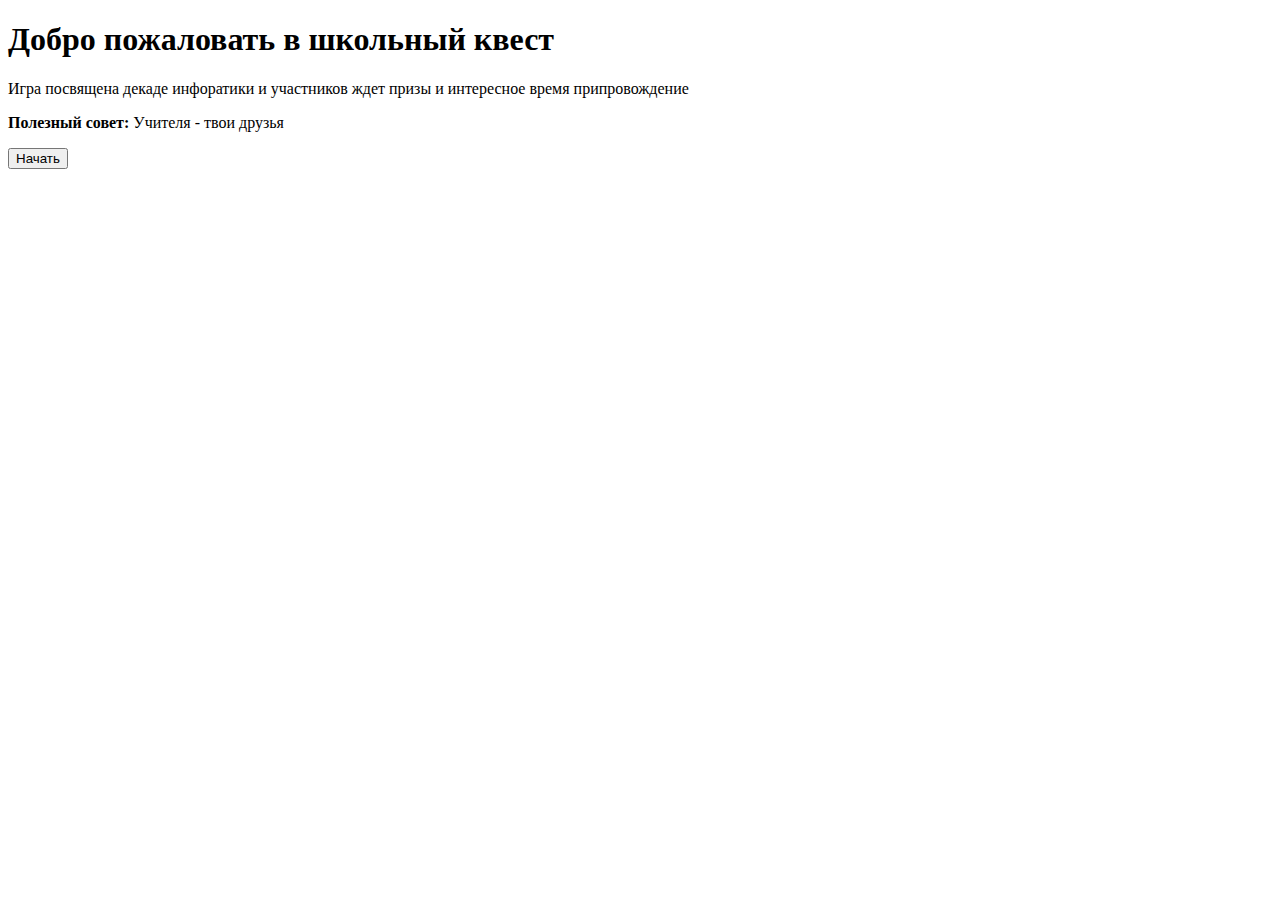
==== index.html @ 0d8583c9 "Create index.html" ====
<!DOCTYPE html>
<html lang="en">
<head>
    <meta charset="UTF-8">
    <link rel="icon" href="emblem.jpg" type="image/jpg">
    <link rel="stylesheet" href="style.css">
    <meta name="viewport" content="width=device-width, initial-scale=1.0">
    <title>Welcome</title>
 
    </head>
    <body>
    
      <h1>Добро пожаловать в школьный квест</h1>
      <p>Игра посвящена декаде инфоратики и участников ждет призы и интересное время припровождение</p>
      <p><strong>Полезный совет:</strong> Учителя - твои друзья</p>
      
      <button onclick="location.href='54quest№1.html'">Начать</button>
    
    </body>
    </html>
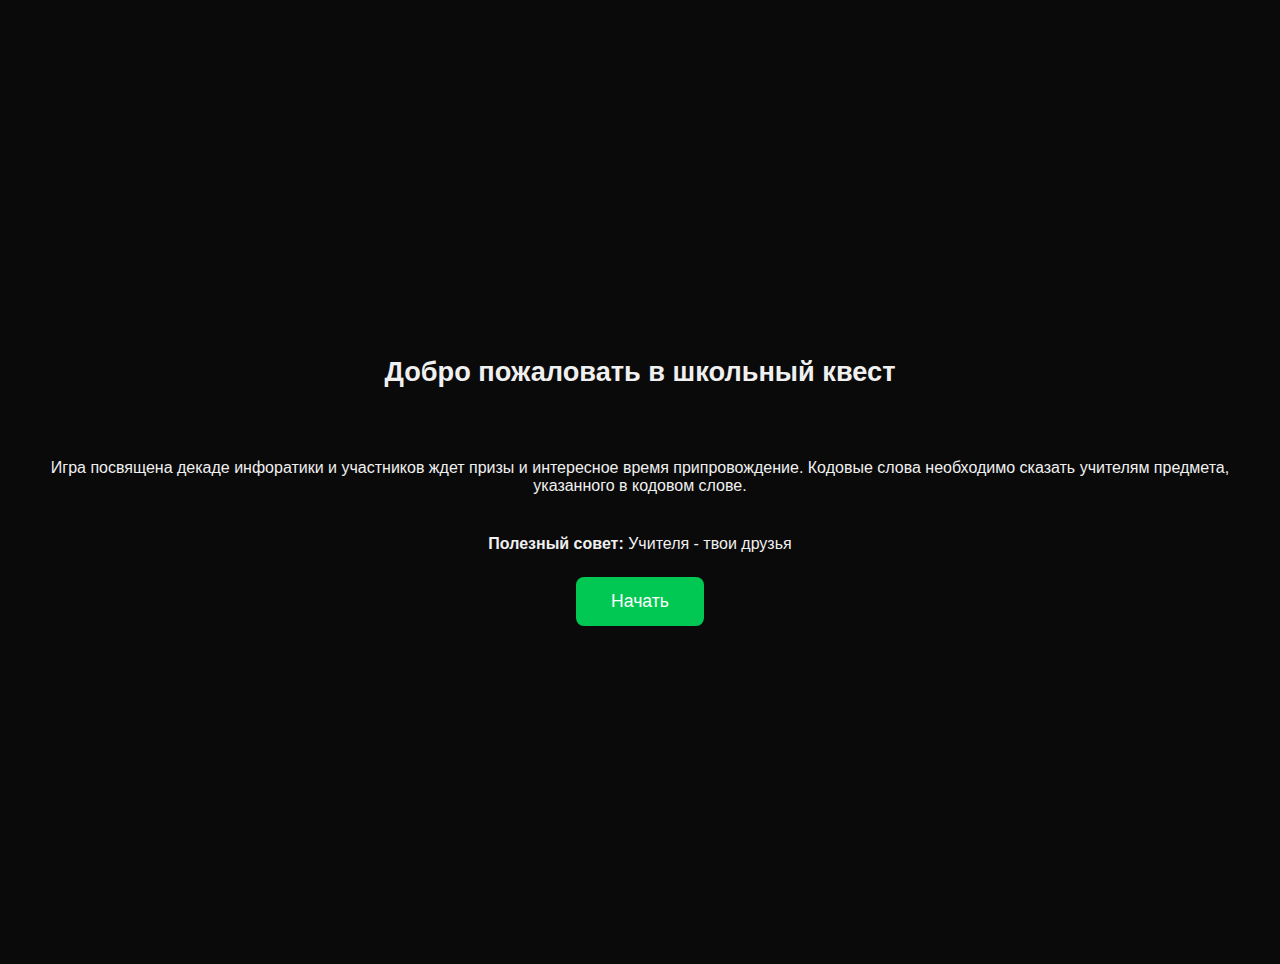
==== commit a3028ecd: "Update index.html" ====
--- a/index.html
+++ b/index.html
@@ -11,7 +11,9 @@
     <body>
     
       <h1>Добро пожаловать в школьный квест</h1>
-      <p>Игра посвящена декаде инфоратики и участников ждет призы и интересное время припровождение</p>
+      <p>Игра посвящена декаде инфоратики и участников ждет призы и интересное время припровождение.
+      Кодовые слова необходимо сказать учителям предмета, указанного в кодовом слове. 
+      </p>
       <p><strong>Полезный совет:</strong> Учителя - твои друзья</p>
       
       <button onclick="location.href='54quest№1.html'">Начать</button>
--- a/style.css
+++ b/style.css
@@ -0,0 +1,41 @@
+body {
+    margin: 0;
+    font-family: sans-serif;
+  background-color: #0a0a0a;
+  color: #f0f0f0;
+     user-select: none !important;
+    display: flex;
+    flex-direction: column;
+    align-items: center;
+    justify-content: center;
+    padding: 2em;
+    min-height: 100vh;
+    text-align: center;
+ 
+    max-widht:600px;
+    
+    }
+
+    h1 {
+    font-size: 1.7em;
+    margin-bottom: 2em;
+    }
+
+    p {
+    font-size: 1em;
+    margin-bottom: 1.5em;
+    }
+
+    button {
+    font-size: 1.1em;
+    padding: 0.8em 2em;
+    border: none;
+    border-radius: 8px;
+    background: #00c853;
+    color: white;
+    cursor: pointer;
+    }
+
+    button:hover {
+    background: #00b342;
+    }
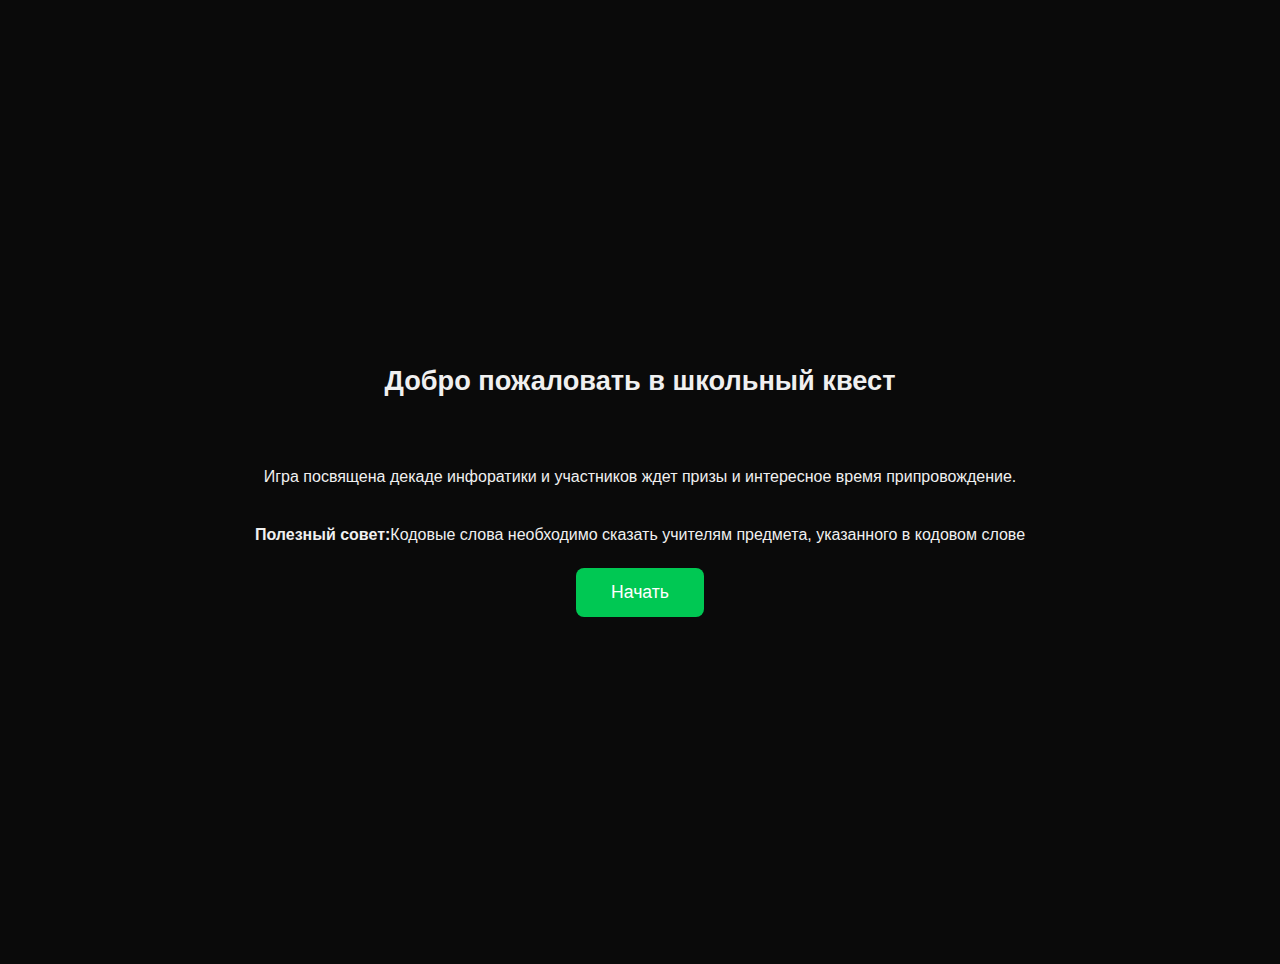
==== commit 96d9d238: "Update index.html" ====
--- a/index.html
+++ b/index.html
@@ -12,9 +12,8 @@
     
       <h1>Добро пожаловать в школьный квест</h1>
       <p>Игра посвящена декаде инфоратики и участников ждет призы и интересное время припровождение.
-      Кодовые слова необходимо сказать учителям предмета, указанного в кодовом слове. 
-      </p>
-      <p><strong>Полезный совет:</strong> Учителя - твои друзья</p>
+       </p>
+      <p><strong>Полезный совет:</strong>Кодовые слова необходимо сказать учителям предмета, указанного в кодовом слове </p>
       
       <button onclick="location.href='54quest№1.html'">Начать</button>
     
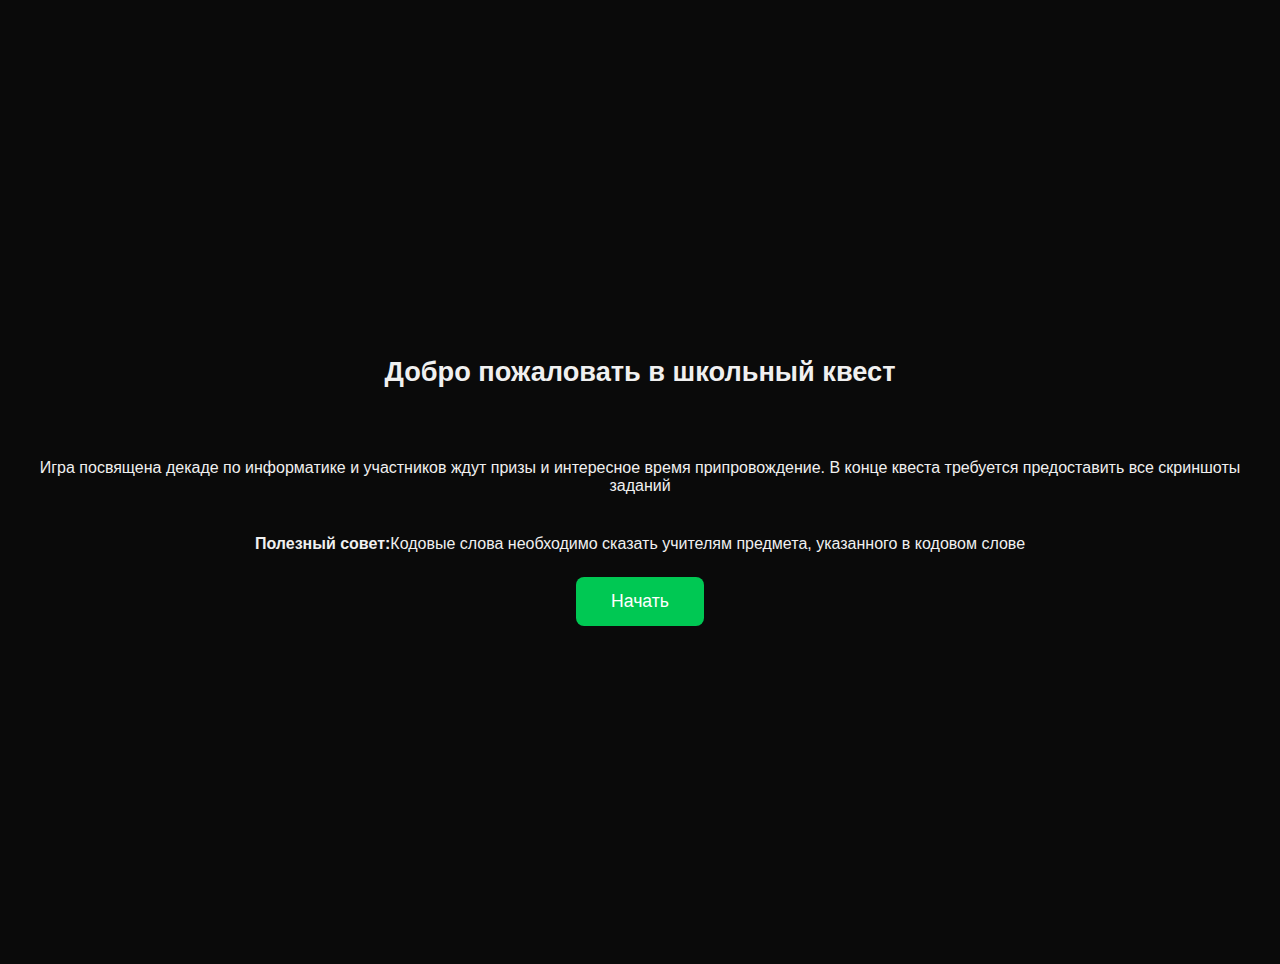
==== commit f074544c: "Update index.html" ====
--- a/index.html
+++ b/index.html
@@ -11,8 +11,9 @@
     <body>
     
       <h1>Добро пожаловать в школьный квест</h1>
-      <p>Игра посвящена декаде инфоратики и участников ждет призы и интересное время припровождение.
-       </p>
+      <p>Игра посвящена декаде по информатике и участников ждут призы и интересное время припровождение.
+          В конце квеста требуется предоставить все скриншоты заданий
+      </p>
       <p><strong>Полезный совет:</strong>Кодовые слова необходимо сказать учителям предмета, указанного в кодовом слове </p>
       
       <button onclick="location.href='54quest№1.html'">Начать</button>
